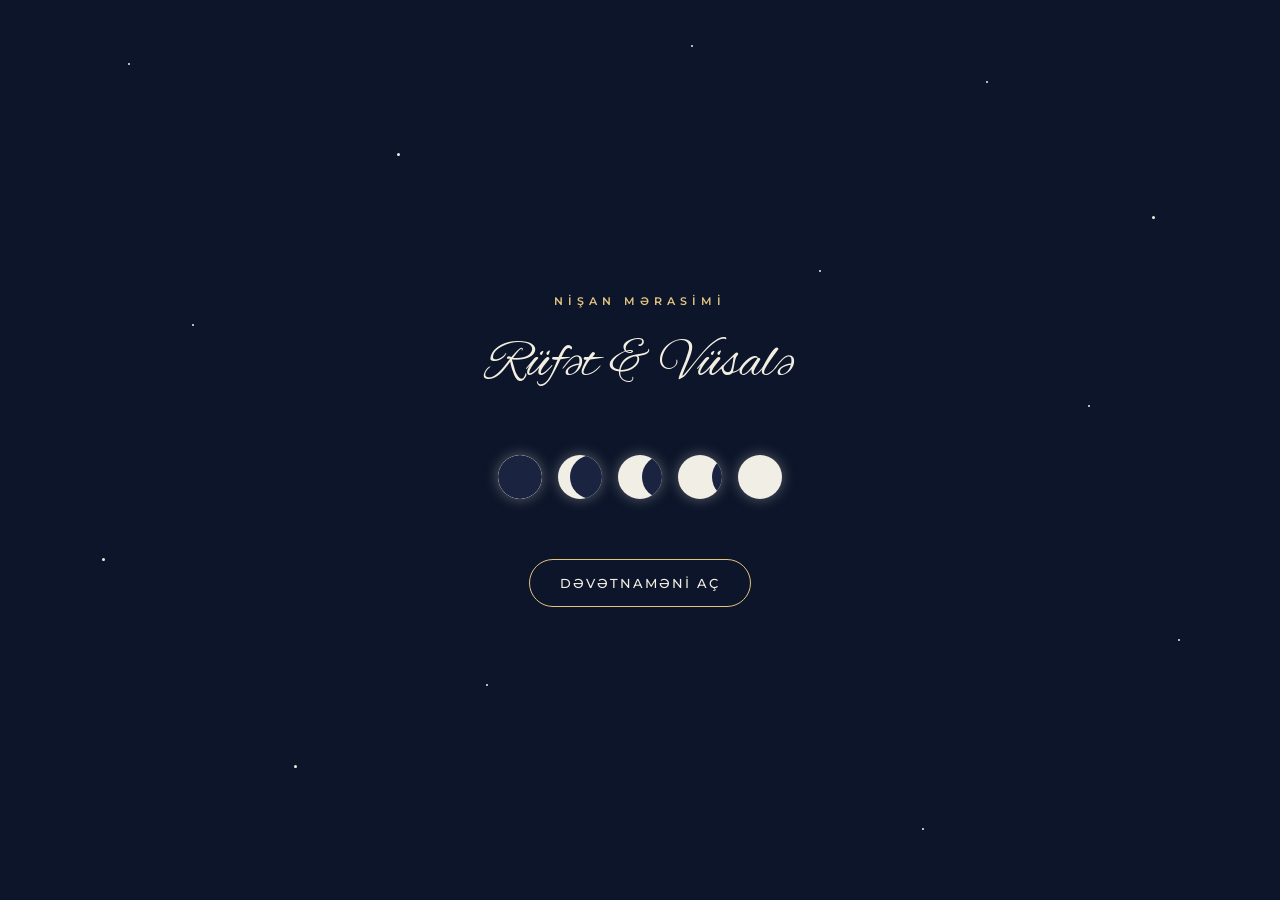
==== rufat/index.html @ c469ae00 "Change" ====
<!DOCTYPE html>
<html lang="az">
<head>
<meta charset="utf-8">
<meta name="viewport" content="width=device-width, initial-scale=1">
<title>Rüfət &amp; Vüsalə — Nişan</title>
<link rel="preconnect" href="https://fonts.googleapis.com">
<link href="https://fonts.googleapis.com/css2?family=Alex+Brush&family=Cormorant+Garamond:ital,wght@0,400;0,500;0,600;1,400;1,500&family=Montserrat:wght@400;500;600&display=swap" rel="stylesheet">
<meta name="description" content="Rüfət və Vüsalənin nişan mərasiminə dəvət — 29 noyabr 2026, Ay İşığı restoranı">
<meta property="og:type" content="website">
<meta property="og:url" content="https://vusala.az/rufat/">
<meta property="og:title" content="Rüfət &amp; Vüsalə — Nişan dəvətnaməsi">
<meta property="og:description" content="29 noyabr 2026 · Bazar · 18:00 · “Ay İşığı” restoranı, 4B zalı">
<meta property="og:image" content="https://vusala.az/rufat/og.png">
<meta property="og:image:width" content="1200">
<meta property="og:image:height" content="630">
<meta name="twitter:card" content="summary_large_image">
<meta name="theme-color" content="#0C1529">
<link rel="stylesheet" href="style.css">
</head>
<body>
<div class="sky" id="sky" aria-hidden="true"></div>

<main class="page" id="page" aria-hidden="true">
 <div class="wrap">
  <section class="hero rv" style="animation-delay:3s">
    <svg role="img" aria-label="Bədirlənmiş ay" width="70" height="70" viewBox="0 0 100 100" class="moon"><circle cx="50" cy="50" r="48" fill="#F1EEE6"/><circle cx="34" cy="38" r="9" fill="#E3DED2"/><circle cx="62" cy="30" r="5" fill="#E3DED2"/><circle cx="64" cy="62" r="11" fill="#E3DED2"/><circle cx="38" cy="70" r="5" fill="#E3DED2"/></svg>
    <p class="eyebrow sans" style="margin-top:26px">NİŞAN MƏRASİMİ</p>
    <h1 style="margin-top:22px">Rüfət</h1>
    <p class="amp">&amp;</p>
    <h1>Vüsalə</h1>
    <div class="date sans">
      <div><p class="k">GÜN</p><p class="v">Bazar</p></div>
      <div class="mid"><p class="k">NOYABR</p><p class="big">29</p><p class="yr">2026</p></div>
      <div><p class="k">SAAT</p><p class="v">18:00</p></div>
    </div>
    <p class="lead">Həyatımızın bu özəl və unudulmaz günündə sevincimizi bölüşmək, xoşbəxtliyimizə şərik olmaq üçün Sizi nişan mərasimimizdə aramızda görməkdən məmnun olarıq.</p>
  </section>

  <div class="box rv" style="animation-delay:3.6s">
    <h2>Nişanımıza qalan müddət</h2>
    <div class="cd sans">
      <div><p class="n" id="cd-d">0</p><p class="l">GÜN</p></div>
      <div><p class="n" id="cd-h">00</p><p class="l">SAAT</p></div>
      <div><p class="n" id="cd-m">00</p><p class="l">DƏQİQƏ</p></div>
      <div><p class="n" id="cd-s">00</p><p class="l">SANİYƏ</p></div>
    </div>
  </div>

  <section class="rv" style="animation-delay:4.2s;padding-top:44px">
    <h2>Günün proqramı</h2>
    <div class="prog" id="prog"></div>
  </section>

  <section class="venue rv" style="animation-delay:4.6s">
    <p class="eyebrow sans">MƏKAN</p>
    <p style="font-style:italic;font-size:32px">“Ay İşığı” restoranı</p>
    <p class="sans" style="font-size:13px;font-weight:600;letter-spacing:2px">4B ZALI</p>
    <p class="sans" style="font-size:13px;color:var(--mute)">Mikayıl Əliyev 51, Nizami</p>
    <a class="link sans" href="https://www.google.com/maps/search/?api=1&query=%22Ay%20%C4%B0%C5%9F%C4%B1%C4%9F%C4%B1%22%20%C5%9Fadl%C4%B1q%20saray%C4%B1" target="_blank" rel="noopener">Xəritədə aç</a>
  </section>

  <section class="rv" style="animation-delay:5s;padding-bottom:60px;display:flex;flex-direction:column;align-items:center">
    <svg role="img" aria-label="Bədirlənmiş ay" width="40" height="40" viewBox="0 0 100 100" class="moon"><circle cx="50" cy="50" r="48" fill="#F1EEE6"/><circle cx="34" cy="38" r="9" fill="#E3DED2"/><circle cx="62" cy="30" r="5" fill="#E3DED2"/><circle cx="64" cy="62" r="11" fill="#E3DED2"/><circle cx="38" cy="70" r="5" fill="#E3DED2"/></svg>
    <p style="margin:16px 0 0;font-size:20px;color:var(--soft)">Sizi görməyə şad olarıq</p>
    <p style="margin:8px 0 0;font-family:'Alex Brush',cursive;font-size:46px;color:var(--gold)">Rüfət &amp; Vüsalə</p>
    <button class="replay" id="replay" type="button">↺ Yenidən bax</button>
  </section>
 </div>
</main>

<div class="gate" id="gate">
  <p class="eyebrow sans fade">NİŞAN MƏRASİMİ</p>
  <p class="fade" style="margin:14px 0 0;font-family:'Alex Brush',cursive;font-size:54px">Rüfət &amp; Vüsalə</p>
  <div class="row" aria-hidden="true" id="row"></div>
  <button class="btn fade" id="open" type="button">DƏVƏTNAMƏNİ AÇ</button>
</div>

<script src="script.js"></script>
</body>
</html>
---- rufat/style.css ----
/* VOICE: formal, tender, quiet night
   IDEA: the moon's phases completing into a full moon
   PICTURE: five silver moon phases on a starry navy sky
   COLOUR and TYPE: navy #0C1529, gold #E2C47E, ivory; Cormorant + Montserrat
   LAYOUT: one centred phone-width column; gate screen, then scrolling sections */
:root{color-scheme:dark;--bg:#0C1529;--ink:#F3EEE2;--gold:#E2C47E;--soft:#DCD4C2;--mute:#C9C1AF;--line:rgba(226,196,126,.55)}
*{box-sizing:border-box;min-width:0}
html,body{margin:0;height:100%}
body{background:var(--bg);color:var(--ink);font:18px/1.5 'Cormorant Garamond',Georgia,serif;overflow:hidden}
.sans{font-family:Montserrat,system-ui,sans-serif}
.sky{position:fixed;inset:0;pointer-events:none}
.star{position:absolute;border-radius:50%;background:var(--ink);animation:tw 3s ease-in-out infinite}
@keyframes tw{0%,100%{opacity:.2}50%{opacity:1}}
.moon{filter:drop-shadow(0 0 14px rgba(241,238,230,.45))}
.gate{position:fixed;inset:0;z-index:5;display:flex;flex-direction:column;align-items:center;justify-content:center;text-align:center;padding:24px;transition:opacity .8s cubic-bezier(.4,0,.2,1),visibility 0s}
.gate.open{opacity:0;visibility:hidden;transition:opacity 1.8s cubic-bezier(.4,0,.2,1) 2.6s,visibility 0s linear 4.4s}
.eyebrow{margin:0;font-size:11px;font-weight:600;letter-spacing:5px;color:var(--gold)}
.row{display:flex;gap:16px;margin-top:50px;transition:transform .6s ease,opacity .6s ease;will-change:transform,opacity}
.ph{position:relative;display:block;width:44px;height:44px;border-radius:50%;background:#F1EEE6;overflow:hidden;box-shadow:0 0 14px rgba(241,238,230,.35)}
.sh{position:absolute;top:0;left:0;width:44px;height:44px;border-radius:50%;background:#1A2440;transform:translateX(var(--o));transition:transform .6s ease;will-change:transform}
.gate.open .sh{transform:translateX(48px);transition:transform 1.4s cubic-bezier(.45,0,.2,1)}
.gate.open .row{transform:scale(1.25);opacity:0;transition:transform 2s cubic-bezier(.4,0,.2,1) 1.6s,opacity 1.6s ease 2s}
.fade{transition:opacity .6s ease .2s}
.gate.open .fade{opacity:0;transition:opacity 1s ease}
.btn{margin-top:60px;min-height:48px;padding:0 30px;border:1px solid var(--gold);border-radius:24px;background:transparent;color:var(--ink);font:500 13px Montserrat,sans-serif;letter-spacing:2px;cursor:pointer;animation:gl 2.4s ease-in-out infinite}
.btn:focus-visible,.link:focus-visible{outline:2px solid var(--ink);outline-offset:3px}
@keyframes gl{0%,100%{box-shadow:0 0 0 0 rgba(226,196,126,0)}50%{box-shadow:0 0 0 8px rgba(226,196,126,.18)}}
.page{position:fixed;inset:0;overflow-y:auto;-webkit-overflow-scrolling:touch;opacity:0;visibility:hidden;transition:opacity .7s ease,visibility 0s linear .7s}
.page.show{opacity:1;visibility:visible;transition:opacity 2s cubic-bezier(.4,0,.2,1) 2.8s,visibility 0s}
.page.run .rv{animation:up 1.8s cubic-bezier(.22,.61,.36,1) both}
@keyframes up{from{opacity:0;transform:translate3d(0,28px,0)}to{opacity:1;transform:none}}
.wrap{max-width:440px;margin:0 auto}
section{padding:36px 28px;text-align:center}
.hero{padding-top:56px;display:flex;flex-direction:column;align-items:center}
h1{margin:0;font-family:'Alex Brush',cursive;font-weight:400;font-size:74px;line-height:1.1}
.amp{margin:0;font-family:'Alex Brush',cursive;font-size:36px;line-height:1;color:var(--gold)}
.date{margin-top:34px;width:100%;display:grid;grid-template-columns:repeat(3,minmax(0,1fr));align-items:center;border-top:1px solid var(--line);border-bottom:1px solid var(--line);padding:18px 0}
.date p{margin:0}
.date .k{font-size:9px;font-weight:600;letter-spacing:3px;color:var(--gold)}
.date .v{margin-top:8px;font-size:22px}
.date .mid{border-left:1px solid rgba(226,196,126,.4);border-right:1px solid rgba(226,196,126,.4)}
.date .big{margin-top:4px;font-size:52px;font-weight:500;line-height:1;color:var(--gold)}
.date .yr{margin-top:6px;font-size:10px;letter-spacing:3px;color:var(--mute)}
.lead{margin:30px 0 0;font-size:20px;color:var(--soft)}
h2{margin:0;font-weight:400;font-style:italic;font-size:28px}
.box{margin:0 20px;padding:28px 18px;border:1px solid rgba(226,196,126,.5);border-radius:16px;text-align:center}
.cd{margin-top:18px;display:grid;grid-template-columns:repeat(4,minmax(0,1fr));gap:8px}
.cd p{margin:0}.cd .n{font-size:38px;font-weight:500;line-height:1;color:var(--gold);font-variant-numeric:tabular-nums}
.cd .l{margin-top:6px;font-size:10px;letter-spacing:1px;color:var(--mute)}
.prog{margin-top:22px;display:flex;flex-direction:column;gap:14px;text-align:left}
.prog div{display:flex;align-items:baseline;gap:16px;padding-bottom:12px;border-bottom:1px solid rgba(243,238,226,.15)}
.prog span:first-child{width:56px;flex:none;font-size:13px;font-weight:600;color:var(--gold);white-space:nowrap}
.prog span:last-child{font-size:21px;line-height:1.2}
.venue{display:flex;flex-direction:column;align-items:center;gap:8px}
.venue p{margin:0}
.link{margin-top:12px;display:inline-flex;align-items:center;justify-content:center;min-height:44px;padding:0 26px;border-radius:22px;border:1px solid var(--gold);color:var(--gold);text-decoration:none;font-size:13px;letter-spacing:1px}
.replay{margin-top:22px;min-height:44px;padding:0 18px;border:0;background:none;color:var(--mute);font:12px Montserrat,sans-serif;letter-spacing:1px;cursor:pointer}
.date .v,.date .big,.cd .n{font-family:'Cormorant Garamond',Georgia,serif}
.cd .n{font-variant-numeric:normal;letter-spacing:0}
@media(prefers-reduced-motion:reduce){*,*::before,*::after{animation:none!important;transition:none!important}}
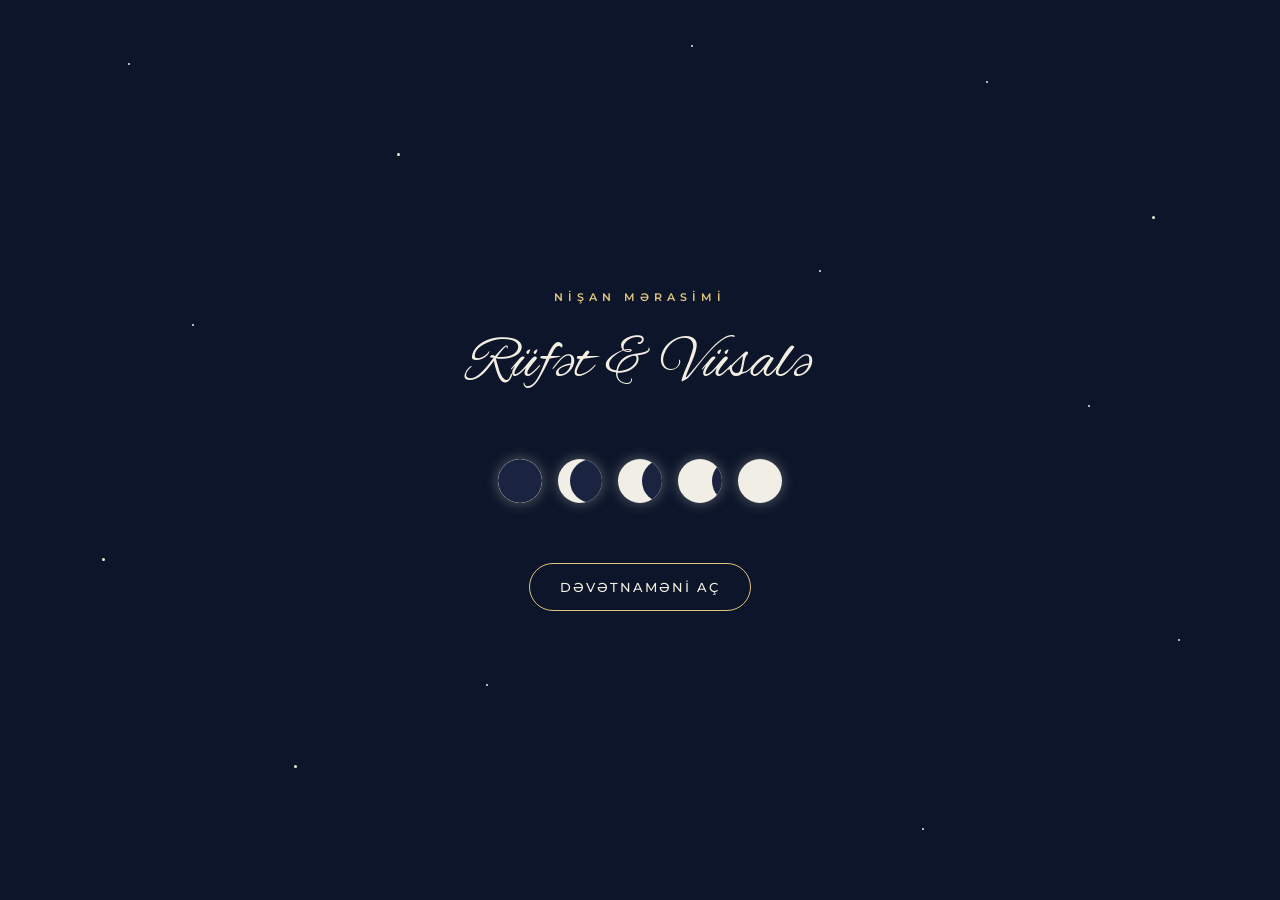
==== commit 21004674: "Change" ====
--- a/rufat/index.html
+++ b/rufat/index.html
@@ -9,7 +9,7 @@
 <meta name="description" content="Rüfət və Vüsalənin nişan mərasiminə dəvət — 29 noyabr 2026, Ay İşığı restoranı">
 <meta property="og:type" content="website">
 <meta property="og:url" content="https://vusala.az/rufat/">
-<meta property="og:title" content="Rüfət &amp; Vüsalə — Nişan dəvətnaməsi">
+<meta property="og:title" content="Rüfət &amp; Vüsalə - Nişan dəvətnaməsi">
 <meta property="og:description" content="29 noyabr 2026 · Bazar · 18:00 · “Ay İşığı” restoranı, 4B zalı">
 <meta property="og:image" content="https://vusala.az/rufat/og.png">
 <meta property="og:image:width" content="1200">
@@ -62,7 +62,7 @@
 
   <section class="rv" style="animation-delay:5s;padding-bottom:60px;display:flex;flex-direction:column;align-items:center">
     <svg role="img" aria-label="Bədirlənmiş ay" width="40" height="40" viewBox="0 0 100 100" class="moon"><circle cx="50" cy="50" r="48" fill="#F1EEE6"/><circle cx="34" cy="38" r="9" fill="#E3DED2"/><circle cx="62" cy="30" r="5" fill="#E3DED2"/><circle cx="64" cy="62" r="11" fill="#E3DED2"/><circle cx="38" cy="70" r="5" fill="#E3DED2"/></svg>
-    <p style="margin:16px 0 0;font-size:20px;color:var(--soft)">Sizi görməyə şad olarıq</p>
+    <p style="margin:16px 0 0;font-size:20px;color:var(--soft)">Bu özəl günümüzün bir parçası olun.</p>
     <p style="margin:8px 0 0;font-family:'Alex Brush',cursive;font-size:46px;color:var(--gold)">Rüfət &amp; Vüsalə</p>
     <button class="replay" id="replay" type="button">↺ Yenidən bax</button>
   </section>
@@ -71,7 +71,7 @@
 
 <div class="gate" id="gate">
   <p class="eyebrow sans fade">NİŞAN MƏRASİMİ</p>
-  <p class="fade" style="margin:14px 0 0;font-family:'Alex Brush',cursive;font-size:54px">Rüfət &amp; Vüsalə</p>
+  <p class="fade" style="margin:14px 0 0;font-family:'Alex Brush',cursive;font-size:60px">Rüfət &amp; Vüsalə</p>
   <div class="row" aria-hidden="true" id="row"></div>
   <button class="btn fade" id="open" type="button">DƏVƏTNAMƏNİ AÇ</button>
 </div>
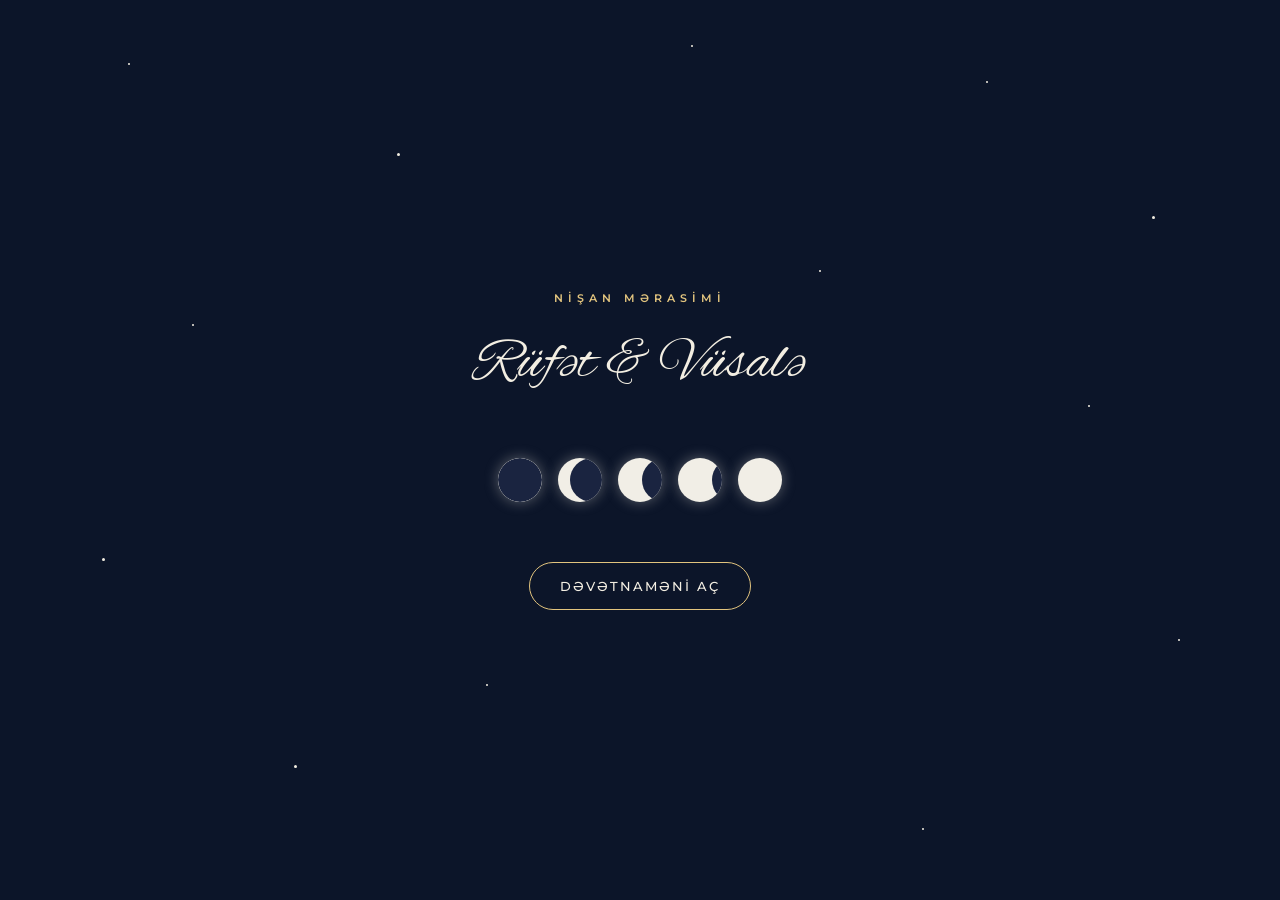
==== commit f629282d: "Change" ====
--- a/rufat/index.html
+++ b/rufat/index.html
@@ -9,7 +9,7 @@
 <meta name="description" content="Rüfət və Vüsalənin nişan mərasiminə dəvət — 29 noyabr 2026, Ay İşığı restoranı">
 <meta property="og:type" content="website">
 <meta property="og:url" content="https://vusala.az/rufat/">
-<meta property="og:title" content="Rüfət &amp; Vüsalə - Nişan dəvətnaməsi">
+<meta property="og:title" content="Rüfət &amp; Vüsalə — Nişan dəvətnaməsi">
 <meta property="og:description" content="29 noyabr 2026 · Bazar · 18:00 · “Ay İşığı” restoranı, 4B zalı">
 <meta property="og:image" content="https://vusala.az/rufat/og.png">
 <meta property="og:image:width" content="1200">
@@ -71,7 +71,7 @@
 
 <div class="gate" id="gate">
   <p class="eyebrow sans fade">NİŞAN MƏRASİMİ</p>
-  <p class="fade" style="margin:14px 0 0;font-family:'Alex Brush',cursive;font-size:60px">Rüfət &amp; Vüsalə</p>
+  <p class="fade" style="margin:14px 0 0;font-family:'Alex Brush',cursive;font-size:58px">Rüfət &amp; Vüsalə</p>
   <div class="row" aria-hidden="true" id="row"></div>
   <button class="btn fade" id="open" type="button">DƏVƏTNAMƏNİ AÇ</button>
 </div>
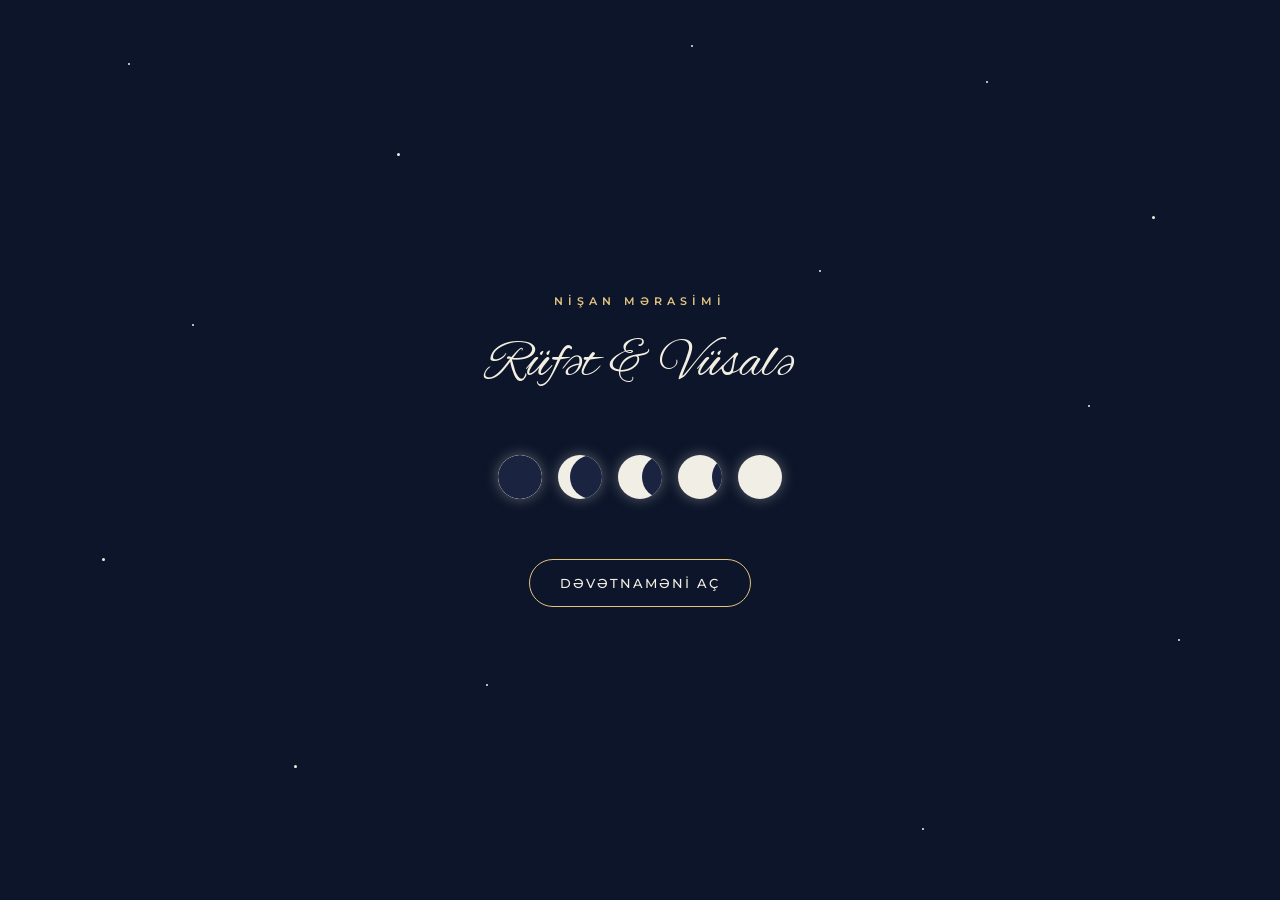
==== commit 00bca1dc: "Change" ====
--- a/rufat/index.html
+++ b/rufat/index.html
@@ -71,7 +71,7 @@
 
 <div class="gate" id="gate">
   <p class="eyebrow sans fade">NİŞAN MƏRASİMİ</p>
-  <p class="fade" style="margin:14px 0 0;font-family:'Alex Brush',cursive;font-size:58px">Rüfət &amp; Vüsalə</p>
+  <p class="fade" style="margin:14px 0 0;font-family:'Alex Brush',cursive;font-size:54px">Rüfət &amp; Vüsalə</p>
   <div class="row" aria-hidden="true" id="row"></div>
   <button class="btn fade" id="open" type="button">DƏVƏTNAMƏNİ AÇ</button>
 </div>
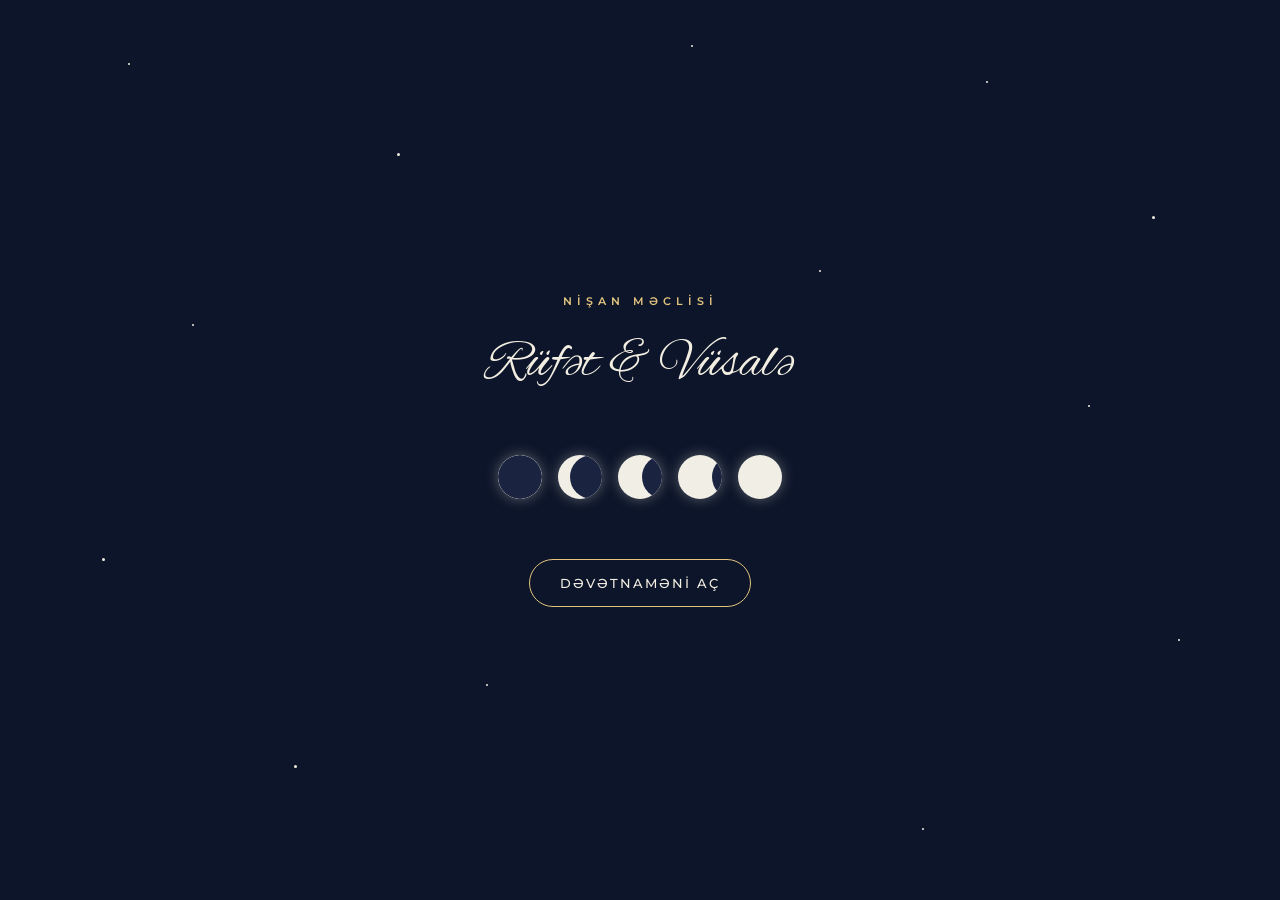
==== commit 01831c5e: "Change" ====
--- a/rufat/index.html
+++ b/rufat/index.html
@@ -25,7 +25,7 @@
  <div class="wrap">
   <section class="hero rv" style="animation-delay:3s">
     <svg role="img" aria-label="Bədirlənmiş ay" width="70" height="70" viewBox="0 0 100 100" class="moon"><circle cx="50" cy="50" r="48" fill="#F1EEE6"/><circle cx="34" cy="38" r="9" fill="#E3DED2"/><circle cx="62" cy="30" r="5" fill="#E3DED2"/><circle cx="64" cy="62" r="11" fill="#E3DED2"/><circle cx="38" cy="70" r="5" fill="#E3DED2"/></svg>
-    <p class="eyebrow sans" style="margin-top:26px">NİŞAN MƏRASİMİ</p>
+    <p class="eyebrow sans" style="margin-top:26px">NİŞAN MƏCLİSİ</p>
     <h1 style="margin-top:22px">Rüfət</h1>
     <p class="amp">&amp;</p>
     <h1>Vüsalə</h1>
@@ -70,7 +70,7 @@
 </main>
 
 <div class="gate" id="gate">
-  <p class="eyebrow sans fade">NİŞAN MƏRASİMİ</p>
+  <p class="eyebrow sans fade">NİŞAN MƏCLİSİ</p>
   <p class="fade" style="margin:14px 0 0;font-family:'Alex Brush',cursive;font-size:54px">Rüfət &amp; Vüsalə</p>
   <div class="row" aria-hidden="true" id="row"></div>
   <button class="btn fade" id="open" type="button">DƏVƏTNAMƏNİ AÇ</button>
